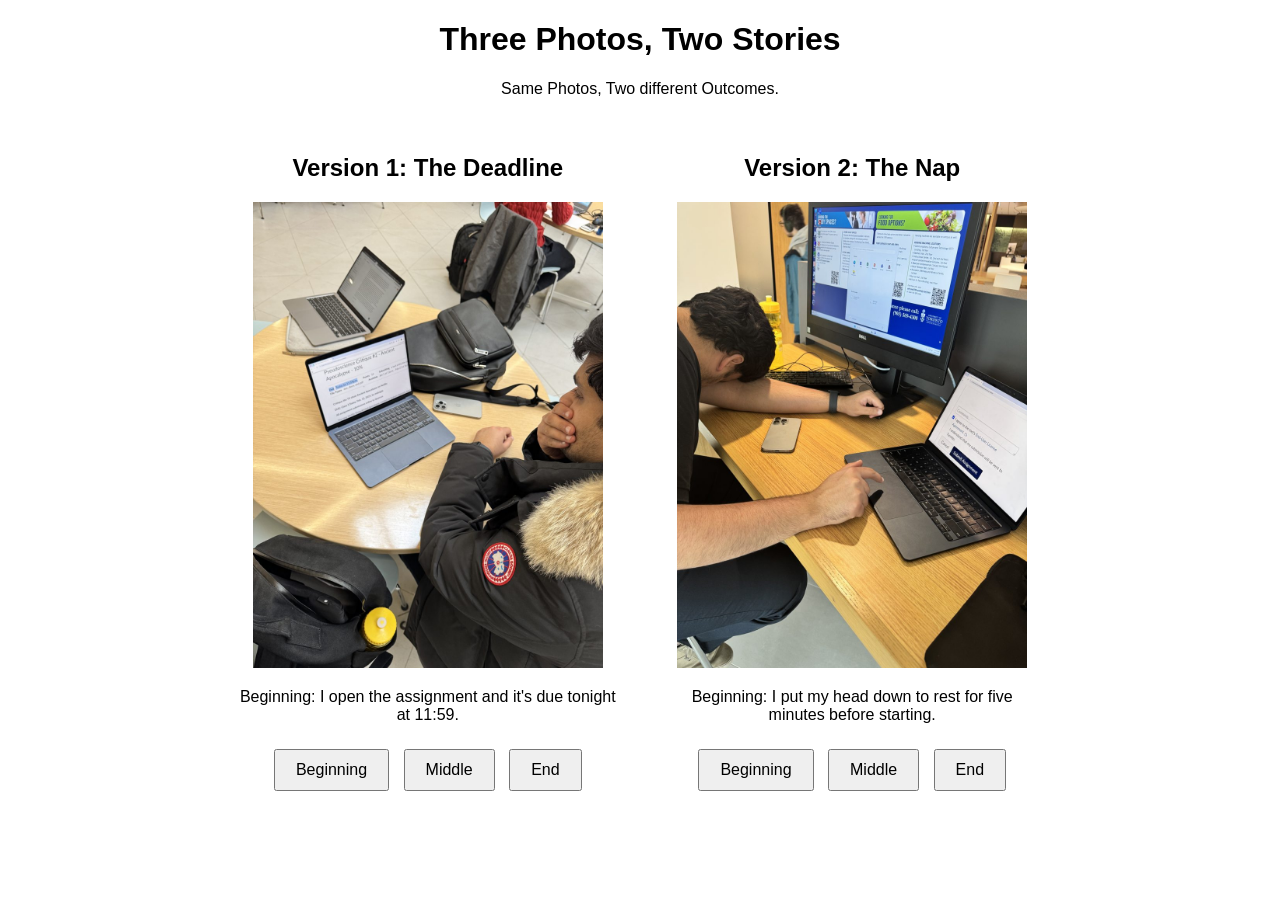
==== index.html @ 7df7ec01 "Add files via upload" ====
<!DOCTYPE html>
<html lang="en" dir="ltr">
<head>
  <meta charset="utf-8">
  <title>Three Photos, Two Stories</title>
  <link rel="stylesheet" type="text/css" href="css/styles.css">
</head>
<body>

  <h1>Three Photos, Two Stories</h1>
  <p>Same Photos, Two different Outcomes.</p>

  <div class="story">
    <h2>Version 1: The Deadline</h2>
    <img src="images/photo1.jpg" id="image1" alt="Version 1 photo">
    <p id="caption1"></p>
    <button id="v1Begin">Beginning</button>
    <button id="v1Middle">Middle</button>
    <button id="v1End">End</button>
  </div>

  <div class="story">
    <h2>Version 2: The Nap</h2>
    <img src="images/photo3.jpg" id="image2" alt="Version 2 photo">
    <p id="caption2"></p>
    <button id="v2Begin">Beginning</button>
    <button id="v2Middle">Middle</button>
    <button id="v2End">End</button>
  </div>

  <script src="js/script.js"></script>
</body>
</html>
---- css/styles.css ----
body {
  font-family: Arial, Helvetica;
  text-align: center;
}

.story {
  display: inline-block;
  vertical-align: top;
  width: 380px;
  margin: 20px;
}

.story img {
  width: 350px;
}

.story p {
  min-height: 40px;
}

button {
  padding: 10px 20px;
  font-size: 16px;
  margin: 5px;
}
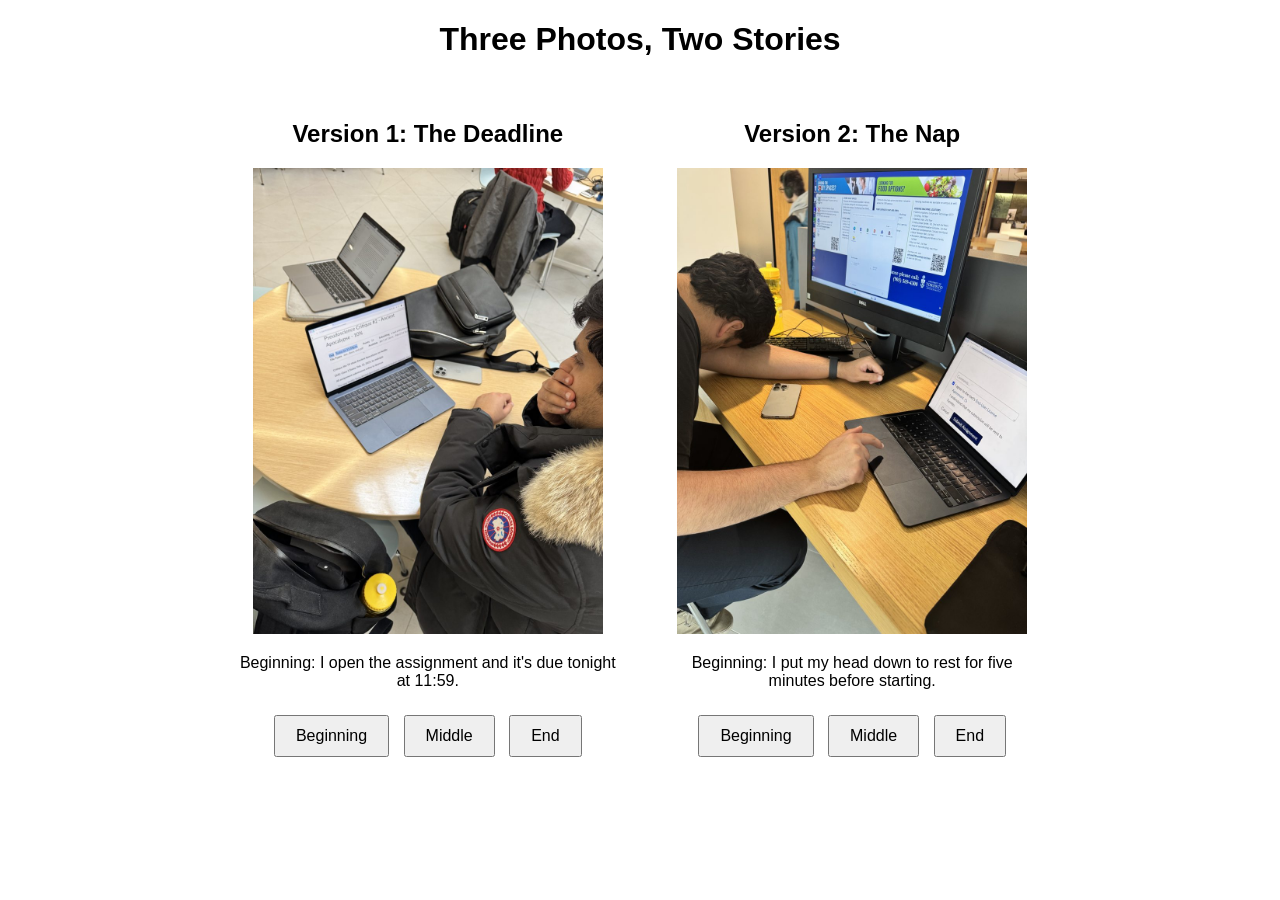
==== commit 22eb9b83: "Update index.html Removed a paragraph about photo outcomes." ====
--- a/index.html
+++ b/index.html
@@ -8,7 +8,6 @@
 <body>
 
   <h1>Three Photos, Two Stories</h1>
-  <p>Same Photos, Two different Outcomes.</p>
 
   <div class="story">
     <h2>Version 1: The Deadline</h2>
